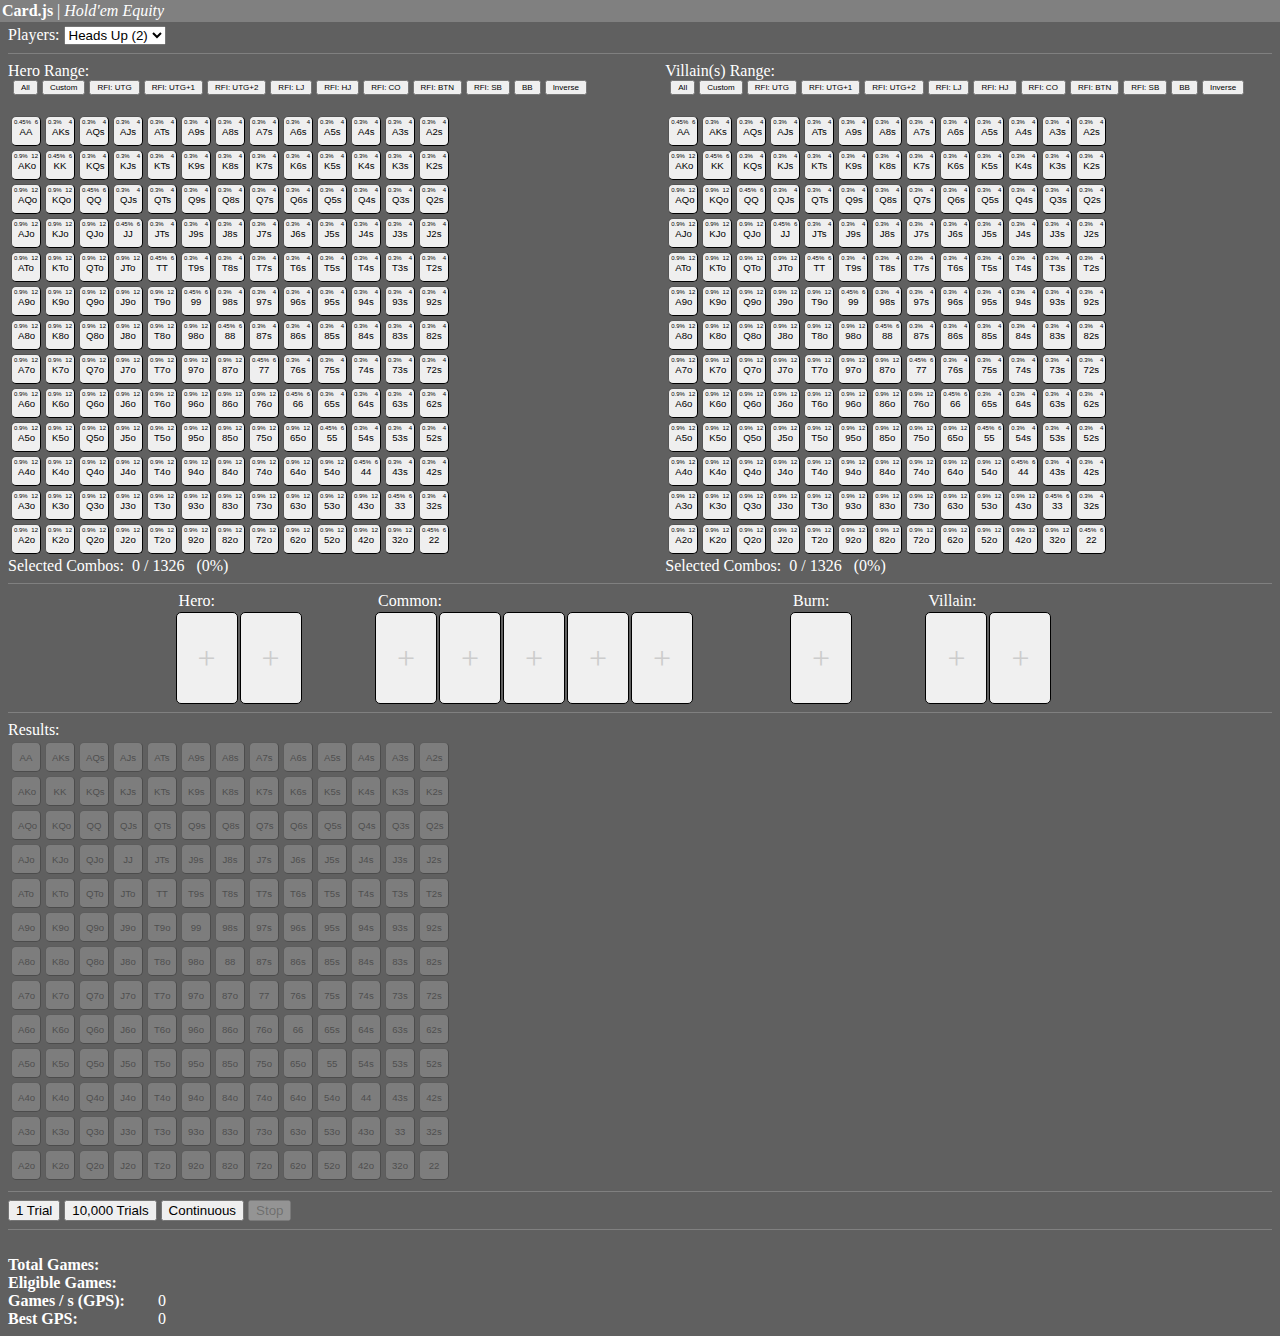
==== equity.html @ bd6b73d1 "fixing paths" ====
<!DOCTYPE html>
<html>

<head>
  <title>Card.js : Hold'em Equity</title>
  <script src="https://code.jquery.com/jquery-3.6.0.min.js"></script>
  <script src="includes/Card.js"></script>
  <link rel="stylesheet" href="includes/style.css">
  <script>let titleSuffix = 'Hold\'em Equity';</script>
  <script src="includes/topbar.js" defer></script>
  <script src="includes/equity_ui.js"></script>
  <script src="includes/equity_onload.js"></script>
  <script src="includes/equity_sim.js"></script>  
  <script src="includes/equity_inits.js"></script>  
</head>

<body>
  <br>
  <div class="player-selection">
    <label for="players">Players:</label>
    <select id="players">
      <option value="2">Heads Up (2)</option>
      <option value="3">3</option>
      <option value="4">4</option>
      <option value="5">5</option>
      <option value="6">6</option>
      <option value="7">7</option>
      <option value="8">8</option>
      <option value="9">9</option>
      <option value="10">10</option>
    </select>
  </div>
  
  <hr size="1" noshade>

  <div class="range-selectors-container">
    <div class="hand-range-selector hero">
      Hero Range: &nbsp;
        <div class="quick-select-buttons">
          <button class="quick-select" data-position="ALL">All</button>
          <button class="quick-select" data-position="CUSTOM">Custom</button>
          <button class="quick-select" data-position="UTG">RFI: UTG</button>
          <button class="quick-select" data-position="UTG+1">RFI: UTG+1</button>
          <button class="quick-select" data-position="UTG+2">RFI: UTG+2</button>
          <button class="quick-select" data-position="LJ">RFI: LJ</button>
          <button class="quick-select" data-position="HJ">RFI: HJ</button>
          <button class="quick-select" data-position="CO">RFI: CO</button>
          <button class="quick-select" data-position="BTN">RFI: BTN</button>
          <button class="quick-select" data-position="SB">RFI: SB</button>
          <button class="quick-select" data-position="BB">BB</button>
          <button class="quick-select" data-position="INV">Inverse</button>
        </div>
        <br>
        
      <table class="rangematrix" id="heroRange">
        <tbody></tbody>
      </table>
      Selected Combos:&nbsp; <span id="hero_selcombos"></span> / <span id="hero_totcombos"></span> &nbsp; (<span id="hero_rangeperc"></span>%)
    </div>    
    
    <div class="hand-range-selector villain">
      Villain(s) Range: &nbsp;
        <div class="quick-select-buttons">
          <button class="quick-select" data-position="ALL">All</button>
          <button class="quick-select" data-position="CUSTOM">Custom</button>
          <button class="quick-select" data-position="UTG">RFI: UTG</button>
          <button class="quick-select" data-position="UTG+1">RFI: UTG+1</button>
          <button class="quick-select" data-position="UTG+2">RFI: UTG+2</button>
          <button class="quick-select" data-position="LJ">RFI: LJ</button>
          <button class="quick-select" data-position="HJ">RFI: HJ</button>
          <button class="quick-select" data-position="CO">RFI: CO</button>
          <button class="quick-select" data-position="BTN">RFI: BTN</button>
          <button class="quick-select" data-position="SB">RFI: SB</button>
          <button class="quick-select" data-position="BB">BB</button>
          <button class="quick-select" data-position="INV">Inverse</button>
        </div>
        <br>
        
      <table class="rangematrix" id="villainRange">
        <tbody></tbody>
      </table>
      Selected Combos:&nbsp; <span id="villain_selcombos"></span> / <span id="villain_totcombos"></span> &nbsp; (<span id="villain_rangeperc"></span>%)
    </div>
  </div>
  <hr size="1" noshade>

  <div class="card-container-wrapper">
    <div class="card-container">
      <div class="hero-cards">
        <span class="cardtitle">Hero:</span><br>
        <div class="cardpreselect empty" id="preselect0" data-index="0" data-title="Hero Card 1"></div>
        <div class="cardpreselect empty" id="preselect1" data-index="1" data-title="Hero Card 2"></div>
      </div>
      &nbsp;&nbsp;    
    
      <div class="common-cards">
        <span class="cardtitle">Common:</span><br>
        <div class="cardpreselect empty" id="preselect2" data-index="2" data-title="Flop Card 1"></div>
        <div class="cardpreselect empty" id="preselect3" data-index="3" data-title="Flop Card 2"></div>
        <div class="cardpreselect empty" id="preselect4" data-index="4" data-title="Flop Card 3"></div>
        <div class="cardpreselect empty" id="preselect5" data-index="5" data-title="Turn Card"></div>
        <div class="cardpreselect empty" id="preselect6" data-index="6" data-title="River Card"></div>
      </div>
      &nbsp;
    
      <div class="burn-card">
        <span class="cardtitle">Burn:</span><br>
        <div class="cardpreselect empty" id="preselect7" data-index="7" data-title="Burn Card"></div>
      </div>    
      &nbsp;&nbsp;
    
      <div class="villain-cards">
        <span class="cardtitle">Villain:</span><br>
        <div class="cardpreselect empty" id="preselect8" data-index="8" data-title="Villain Card 1"></div>
        <div class="cardpreselect empty" id="preselect9" data-index="9" data-title="Villain Card 2"></div>
      </div>
    </div>
  </div>
  
  <hr size="1" noshade>
  <div class="hand-range-selector results">
    Results:       
    <table class="rangematrix" id="resultRange">
      <tbody></tbody>
    </table>
  </div>

  <hr size="1" noshade>
  <button onclick="recordTrial(true); updateResults();">1 Trial</button>
  <button onclick="runTrials(10000, false);">10,000 Trials</button>
  <button onclick="continuousTrials(5000, false); $('#stopButton').prop('disabled', false);">Continuous</button>
  <button id="stopButton" onclick="stopContinuousTrials(); $(this).prop('disabled', true);" disabled>Stop</button>
  
  <hr size="1" noshade>
  <br><div class="countlabel">Total Games:</div><div class="countnum" id="totalGames"></div>
  <br><div class="countlabel">Eligible Games:</div><div class="countnum" id="eligibleGames"></div>
  <br><div class="countlabel">Games / s (GPS):</div><div class="countnum" id="GPS">0</div>
  <br><div class="countlabel">Best GPS:</div><div class="countnum" id="fastestGPS">0</div>

  <div class="card-combo-overlay"></div>
  <div class="card-picker-wrapper"><div class="clearbutton"><button id="preselect_clear">Clear</button></div><div class="card-picker"></div></div>

  <div class="bigcard preselected_card" id="preselect0_card" data-index="0"><span class="cardrank"></span><span class="cardsuit"></span></div>
  <div class="bigcard preselected_card" id="preselect1_card" data-index="1"><span class="cardrank"></span><span class="cardsuit"></span></div>
  <div class="bigcard preselected_card" id="preselect2_card" data-index="2"><span class="cardrank"></span><span class="cardsuit"></span></div>
  <div class="bigcard preselected_card" id="preselect3_card" data-index="3"><span class="cardrank"></span><span class="cardsuit"></span></div>
  <div class="bigcard preselected_card" id="preselect4_card" data-index="4"><span class="cardrank"></span><span class="cardsuit"></span></div>
  <div class="bigcard preselected_card" id="preselect5_card" data-index="5"><span class="cardrank"></span><span class="cardsuit"></span></div>
  <div class="bigcard preselected_card" id="preselect6_card" data-index="6"><span class="cardrank"></span><span class="cardsuit"></span></div>
  <div class="bigcard preselected_card" id="preselect7_card" data-index="7"><span class="cardrank"></span><span class="cardsuit"></span></div>
  <div class="bigcard preselected_card" id="preselect8_card" data-index="8"><span class="cardrank"></span><span class="cardsuit"></span></div>
  <div class="bigcard preselected_card" id="preselect9_card" data-index="9"><span class="cardrank"></span><span class="cardsuit"></span></div>
</body>
</html>
---- includes/style.css ----
body {
    background-color: #606060;
    color: white;
  }

  a {
    color:white;
  }

  #rankTable {
    width: 100%;
    border-collapse: collapse;
  }
  
  #rankTable th,
  #rankTable td {
    padding: 8px;
    text-align: center;
    border: 1px solid #ccc;
  }
  
  #rankTable th {
    background-color: #f2f2f2;
    font-weight: bold;
    color:black;
  }

  #rankTable th {
    cursor: pointer;
  }

  .countlabel {
    width:150px;
    font-weight:bold;
    display:inline-flex;
  }

  .countnum {
    width:150px;
    display:inline-flex;
  }

  .hand-range-button {
      width: 30px;
      height: 30px;
      margin: 0px;
      font-size: 0.6em;
      text-align: center;             
      border-radius: 5px;
      border-width: 1px;
      position:relative;
  }

  .hand-range-button:not(.selected):not(.result):hover {
    background-color: #ccc;
  }

  .hand-range-button.selected:not(.result):hover {
    background-color: #73cd76;
  }

  .hand-range-button.result {
    background: linear-gradient(to right, #f0f0f0 50%, #f0f0f0 50%);
  }

  .combo-num {
    position: absolute;
    top: 0; 
    right: 0; 
    font-size: 0.6em; 
    margin: 2px; 
  }

  .combo-perc {
    position: absolute;
    top: 0; 
    left: 0; 
    font-size: 0.6em; 
    margin: 2px; 
  }

  .pocketpair {
    font-weight:bold;
  }   

  .selected {
    background-color: #4CAF50; 
    color: white;
  }

  .hand-range-selector {
    align-items: center; 
    flex-wrap: wrap; 
  }

  .quick-select-buttons {
    display: flex; 
    flex-wrap: nowrap; 
    margin-left: 5px; 
  }

  .quick-select-buttons button {
    margin-right: 4px;
    font-size: 0.5em;
  }

  .range-selectors-container {
    display: flex;
    flex-direction: row; 
    justify-content: space-between; 
    align-items: flex-start; 
  }

  .hand-range-selector {
    width: 48%; 
  }

  .hand-range-button.result {
    opacity: .2;
  }

  .card-combo-overlay {
    display: none;
    position: fixed; 
    display: none;
    background-color: #f9f9f9; 
    border: 1px solid #d3d3d3; 
    z-index: 100; 
    padding: 5px; 
    color:black;
  }

  .card {
    display:inline-flex;
  }

  .cardspace {
    padding-right:50px;
  }

  .card {
    cursor: pointer;
    width: 20px; 
    height: 34px; 
    border: 1px solid #000; 
    border-radius: 2px; 
    display: inline-flex; 
    justify-content: center; 
    align-items: center; 
    position: relative; 
    margin:0px;
  }

  .bigcard {
    display:none;
    cursor: pointer;
    width: 52px; 
    height: 80px; 
    border: 1px solid #000; 
    background-color: white;
    border-radius: 2px; 
    justify-content: center; 
    align-items: center; 
    position: absolute; 
    margin:0px;
    z-index:90;
  }

  .card:hover {
    background-color: #ccc;
  }
  
  .cardrank {
    position: absolute; 
    top: 2px; 
    left: 2px; 
    font-size: 9px; 
    color:black;
  }
  
  .cardsuit { font-size: 16px; }
  .bigcard .cardrank { left: 4px; font-size: 19px; font-weight:bold; }
  .bigcard .cardsuit { font-size: 39px; }

  .hearts { color:red; }
  .clubs {  color:green; }
  .spades {  color:black; }
  .diamonds {  color:blue; }
  
  
  .card-container-wrapper {
    display: flex;
    justify-content: center;
    align-items: center;
    min-height: 9vh; 
  }

  .card-container {
    display: flex;
    flex-wrap: wrap;
    gap: 10px;
    margin: auto;   
  }

  .cardtitle {
    width: 100%;
    text-align: left;
    margin-left: 5px;
  }
  
  .hero-cards, .common-cards, .burn-card, .villain-cards {
    display: flex;
    gap: 2px;
    flex-wrap: wrap;
    align-items: flex-start; 
  }
  
  .cardpreselect {    
    width: 60px;
    height: 90px;
    border: 1px solid #000;
    border-radius: 5px;
    background-color: #f0f0f0;
    display: flex;
    justify-content: center;
    align-items: center;
    cursor: pointer;    
  }
  
  .cardpreselect.empty::before {
    content: "+";
    font-size: 2em;
    color: #ccc;
  }
  
  .card-picker-wrapper {
    display: none; 
    justify-content: center;
    align-items: center;
    position: fixed;
    top: 0;
    left: 0;
    width: 100%;
    height: 100%;
    z-index:99;    
  }

  .card-picker-wrapper .clearbutton {
    display:none;
    position: relative;
    top: -100px;
    right: -335px;
    color: black;
    z-index: 100;
  }
  
  
  .card-picker {
    background-color: white;
    width: auto; 
    min-width: 150px; 
    height: auto;     
    border-radius: 10px;
    padding:10px;
    color:black;
    cursor: pointer;
    z-index:99;
    border-width:1px;
    border-style:solid;
    border-color:black;
  }

  .card-picker .selectortitle {
    font-weight:bold;
  }
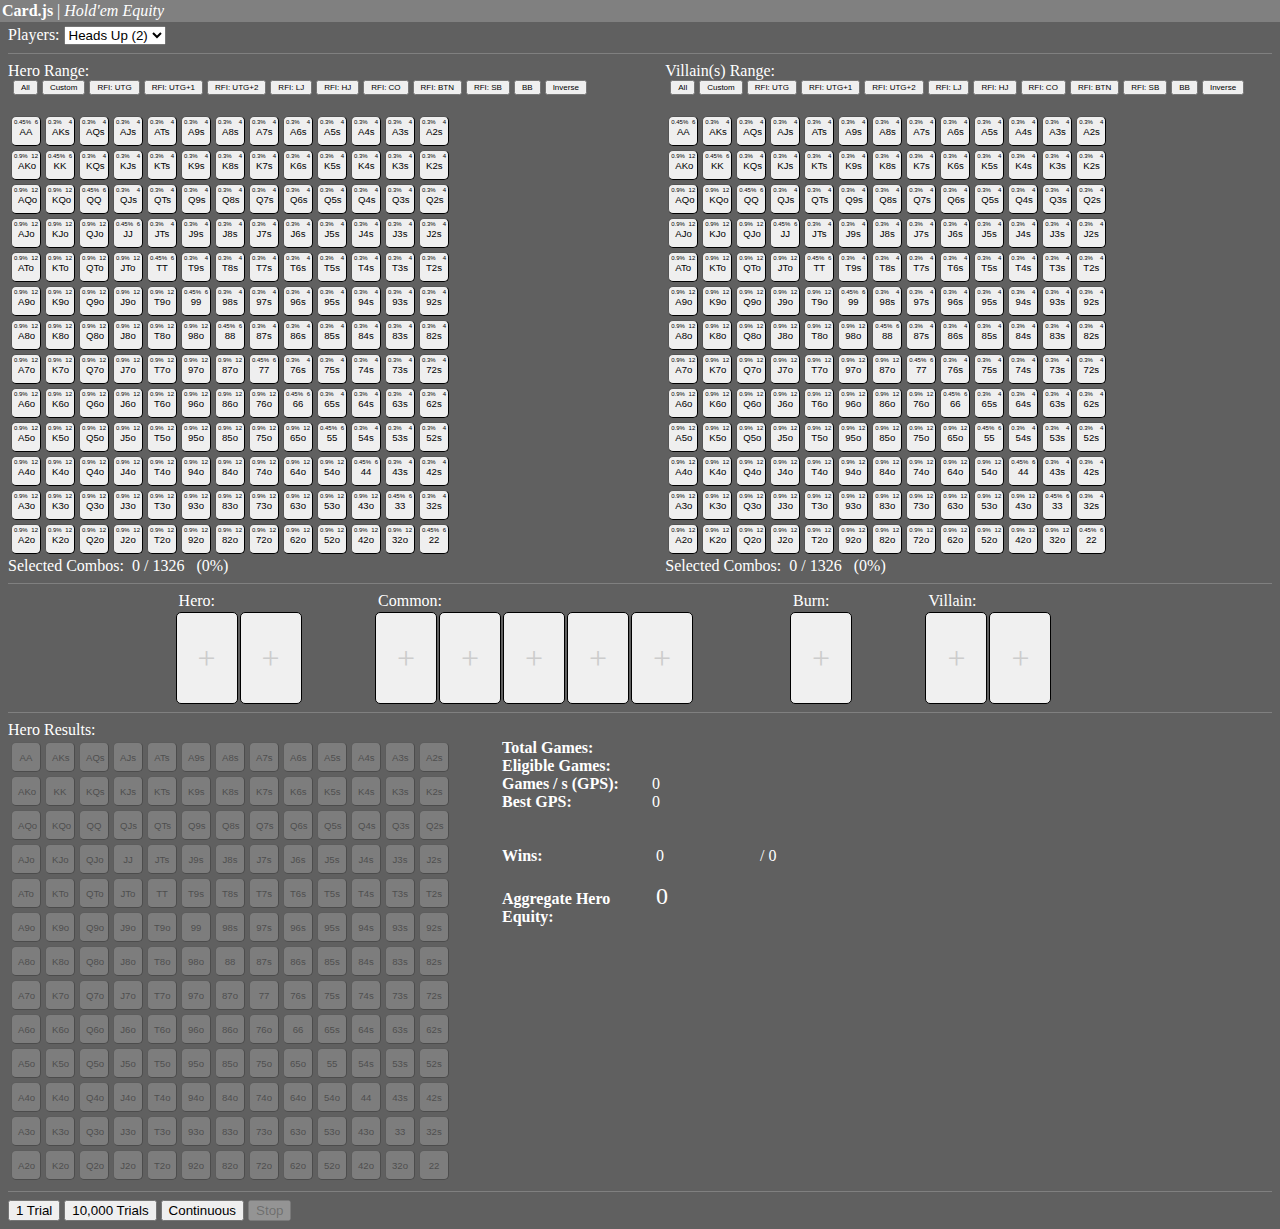
==== commit ed63730a: "aggregate equity" ====
--- a/equity.html
+++ b/equity.html
@@ -118,25 +118,37 @@
   </div>
   
   <hr size="1" noshade>
-  <div class="hand-range-selector results">
-    Results:       
-    <table class="rangematrix" id="resultRange">
-      <tbody></tbody>
-    </table>
+  <div class="results-container">
+    <div class="hand-range-selector results">
+      Hero Results:       
+      <table class="rangematrix" id="resultRange">
+        <tbody></tbody>
+      </table>
+    </div>
+
+    <div style="width:100%; margin-left:50px;">
+      <br><div class="countlabel">Total Games:</div><div class="countnum" id="totalGames"></div>
+      <br><div class="countlabel">Eligible Games:</div><div class="countnum" id="eligibleGames"></div>
+      <br><div class="countlabel">Games / s (GPS):</div><div class="countnum" id="GPS">0</div>
+      <br><div class="countlabel">Best GPS:</div><div class="countnum" id="fastestGPS">0</div>
+      <br><br>
+      <br><div class="countlabel">Wins:</div>
+        <div class="countnum" id="numWins">0</div> / 
+        <div class="countnum" id="numEligible">0</div>
+
+      <br><br><div class="countlabel">Aggregate Hero Equity:</div>
+        <div class="countnum big" id="totEquity">0</div>
+
+    </div>
   </div>
 
   <hr size="1" noshade>
-  <button onclick="recordTrial(true); updateResults();">1 Trial</button>
-  <button onclick="runTrials(10000, false);">10,000 Trials</button>
-  <button onclick="continuousTrials(5000, false); $('#stopButton').prop('disabled', false);">Continuous</button>
+  <button onclick="resetResults(); recordTrial(true); updateResults();">1 Trial</button>
+  <button onclick="resetResults(); runTrials(10000, false);">10,000 Trials</button>
+  <button onclick="resetResults(); continuousTrials(5000, false); $('#stopButton').prop('disabled', false);">Continuous</button>
   <button id="stopButton" onclick="stopContinuousTrials(); $(this).prop('disabled', true);" disabled>Stop</button>
   
-  <hr size="1" noshade>
-  <br><div class="countlabel">Total Games:</div><div class="countnum" id="totalGames"></div>
-  <br><div class="countlabel">Eligible Games:</div><div class="countnum" id="eligibleGames"></div>
-  <br><div class="countlabel">Games / s (GPS):</div><div class="countnum" id="GPS">0</div>
-  <br><div class="countlabel">Best GPS:</div><div class="countnum" id="fastestGPS">0</div>
-
+  
   <div class="card-combo-overlay"></div>
   <div class="card-picker-wrapper"><div class="clearbutton"><button id="preselect_clear">Clear</button></div><div class="card-picker"></div></div>
 
--- a/includes/style.css
+++ b/includes/style.css
@@ -36,9 +36,17 @@
   }
 
   .countnum {
-    width:150px;
-    display:inline-flex;
-  }
+    width:100px;
+    display:inline-flex;
+  }
+
+  .countnum.big {
+    width:100px;
+    display:inline-flex;
+    font-size:x-large;
+  }
+
+
 
   .hand-range-button {
       width: 30px;
@@ -109,6 +117,14 @@
     flex-direction: row; 
     justify-content: space-between; 
     align-items: flex-start; 
+  }
+
+  .results-container {
+    display: flex;
+    flex-direction: row; 
+    justify-content: space-between; 
+    align-items: flex-start; 
+
   }
 
   .hand-range-selector {
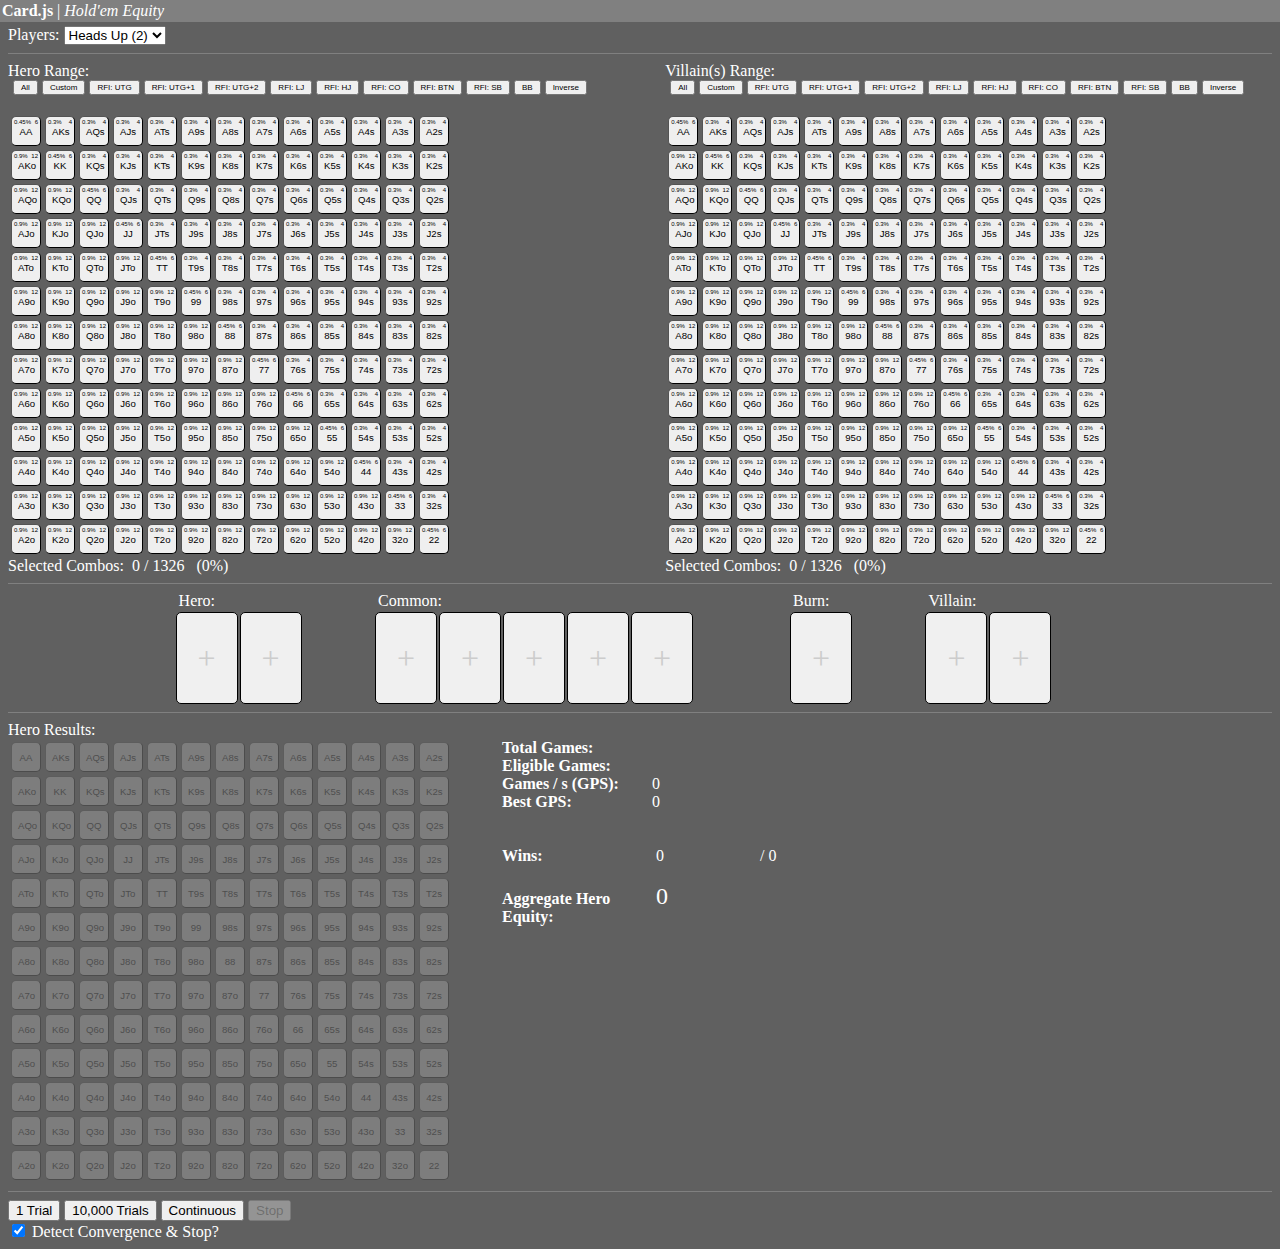
==== commit 9dbed1cc: "Convergence Detection w/ precision and checkbox setting" ====
--- a/equity.html
+++ b/equity.html
@@ -147,6 +147,7 @@
   <button onclick="resetResults(); runTrials(10000, false);">10,000 Trials</button>
   <button onclick="resetResults(); continuousTrials(5000, false); $('#stopButton').prop('disabled', false);">Continuous</button>
   <button id="stopButton" onclick="stopContinuousTrials(); $(this).prop('disabled', true);" disabled>Stop</button>
+  <br><input type="checkbox" checked onchange="detectConvergece=!detectConvergence;"> Detect Convergence & Stop?
   
   
   <div class="card-combo-overlay"></div>
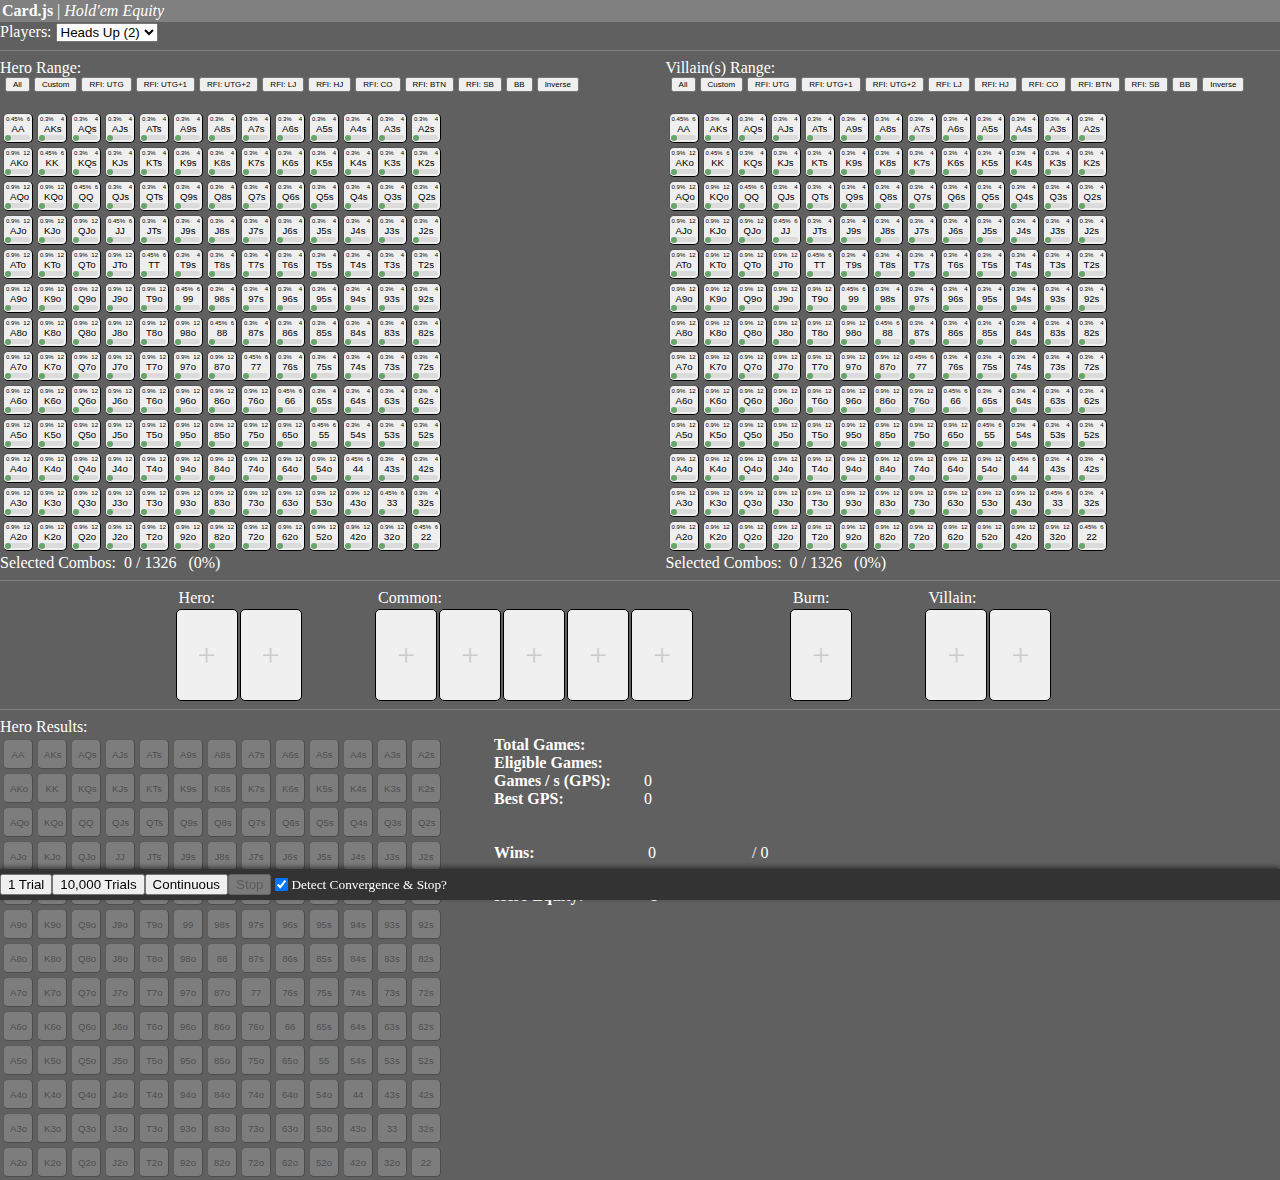
==== commit bfd21714: "some clean up & bottom nav float" ====
--- a/equity.html
+++ b/equity.html
@@ -37,18 +37,7 @@
     <div class="hand-range-selector hero">
       Hero Range: &nbsp;
         <div class="quick-select-buttons">
-          <button class="quick-select" data-position="ALL">All</button>
-          <button class="quick-select" data-position="CUSTOM">Custom</button>
-          <button class="quick-select" data-position="UTG">RFI: UTG</button>
-          <button class="quick-select" data-position="UTG+1">RFI: UTG+1</button>
-          <button class="quick-select" data-position="UTG+2">RFI: UTG+2</button>
-          <button class="quick-select" data-position="LJ">RFI: LJ</button>
-          <button class="quick-select" data-position="HJ">RFI: HJ</button>
-          <button class="quick-select" data-position="CO">RFI: CO</button>
-          <button class="quick-select" data-position="BTN">RFI: BTN</button>
-          <button class="quick-select" data-position="SB">RFI: SB</button>
-          <button class="quick-select" data-position="BB">BB</button>
-          <button class="quick-select" data-position="INV">Inverse</button>
+        <!--Filled from _onload.js--> 
         </div>
         <br>
         
@@ -61,18 +50,7 @@
     <div class="hand-range-selector villain">
       Villain(s) Range: &nbsp;
         <div class="quick-select-buttons">
-          <button class="quick-select" data-position="ALL">All</button>
-          <button class="quick-select" data-position="CUSTOM">Custom</button>
-          <button class="quick-select" data-position="UTG">RFI: UTG</button>
-          <button class="quick-select" data-position="UTG+1">RFI: UTG+1</button>
-          <button class="quick-select" data-position="UTG+2">RFI: UTG+2</button>
-          <button class="quick-select" data-position="LJ">RFI: LJ</button>
-          <button class="quick-select" data-position="HJ">RFI: HJ</button>
-          <button class="quick-select" data-position="CO">RFI: CO</button>
-          <button class="quick-select" data-position="BTN">RFI: BTN</button>
-          <button class="quick-select" data-position="SB">RFI: SB</button>
-          <button class="quick-select" data-position="BB">BB</button>
-          <button class="quick-select" data-position="INV">Inverse</button>
+          <!--Filled from _onload.js-->           
         </div>
         <br>
         
@@ -136,19 +114,19 @@
         <div class="countnum" id="numWins">0</div> / 
         <div class="countnum" id="numEligible">0</div>
 
-      <br><br><div class="countlabel">Aggregate Hero Equity:</div>
+      <br><br><div class="countlabel" title="Hero Equity includes the equity from chops as well.">Hero Equity:</div>
         <div class="countnum big" id="totEquity">0</div>
 
     </div>
   </div>
 
-  <hr size="1" noshade>
-  <button onclick="resetResults(); recordTrial(true); updateResults();">1 Trial</button>
-  <button onclick="resetResults(); runTrials(10000, false);">10,000 Trials</button>
-  <button onclick="resetResults(); continuousTrials(5000, false); $('#stopButton').prop('disabled', false);">Continuous</button>
-  <button id="stopButton" onclick="stopContinuousTrials(); $(this).prop('disabled', true);" disabled>Stop</button>
-  <br><input type="checkbox" checked onchange="detectConvergece=!detectConvergence;"> Detect Convergence & Stop?
-  
+  <div class="navbar">
+    <button onclick="resetResults(); recordTrial(true); updateResults();">1 Trial</button>
+    <button onclick="resetResults(); runTrials(10000, false);">10,000 Trials</button>
+    <button onclick="resetResults(); continuousTrials(5000, false); $('#stopButton').prop('disabled', false);">Continuous</button>
+    <button id="stopButton" onclick="stopContinuousTrials(); $(this).prop('disabled', true);" disabled>Stop</button>
+    <input type="checkbox" checked onchange="detectConvergence=!detectConvergence;"> <span style="padding-top:3px;">Detect Convergence & Stop? </span>
+  </div>    
   
   <div class="card-combo-overlay"></div>
   <div class="card-picker-wrapper"><div class="clearbutton"><button id="preselect_clear">Clear</button></div><div class="card-picker"></div></div>
--- a/includes/style.css
+++ b/includes/style.css
@@ -1,6 +1,7 @@
   body {
     background-color: #606060;
     color: white;
+    margin:5px 0px 0px 0px;
   }
 
   a {
@@ -45,8 +46,6 @@
     display:inline-flex;
     font-size:x-large;
   }
-
-
 
   .hand-range-button {
       width: 30px;
@@ -93,7 +92,7 @@
 
   .selected {
     background-color: #4CAF50; 
-    color: white;
+    /*color: white;*/
   }
 
   .hand-range-selector {
@@ -124,11 +123,14 @@
     flex-direction: row; 
     justify-content: space-between; 
     align-items: flex-start; 
-
   }
 
   .hand-range-selector {
     width: 48%; 
+    -webkit-user-select: none; /* Chrome, Safari, Opera */
+    -moz-user-select: none;    /* Firefox */
+    -ms-user-select: none;     /* IE 10+ */
+    user-select: none;         /* Standard syntax */
   }
 
   .hand-range-button.result {
@@ -290,7 +292,50 @@
     font-weight:bold;
   }
 
-
-  
-  
-  
+  .slider {
+    -webkit-appearance: none; /* Override default appearance */
+    appearance: none;
+    width: 90%; /* Match button width */
+    height: 5px; /* Slider thickness */
+    background: #d3d3d3; /* Slider background */
+    outline: none;
+    opacity: 0.7;
+    -webkit-transition: .2s;
+    transition: opacity .2s;
+    position: absolute;
+    bottom: -0px; /* Adjust distance from the button */
+    left: -1px;
+    border-radius: 5px;
+  }
+  
+  .slider::-webkit-slider-thumb {
+    -webkit-appearance: none; /* Override default appearance */
+    appearance: none;
+    width: 6px; /* Width of the slider thumb */
+    height: 6px; /* Height of the slider thumb */
+    background: #2e8531; /* Green color */
+    cursor: pointer; /* Cursor on hover */
+    border-radius: 50%; /* Make it round */
+  }
+  
+  .slider::-moz-range-thumb {
+    width: 10px; /* Width of the slider thumb */
+    height: 10px; /* Height of the slider thumb */
+    background: #2e8531; /* Green color */
+    cursor: pointer; /* Cursor on hover */
+    border-radius: 50%; /* Make it round */
+  }
+
+  .navbar {
+    position: fixed;
+    bottom: 0;
+    width: 100%;
+    background-color: #333;
+    color: white;
+    padding: 5px 0;
+    box-shadow: 0 -2px 5px rgba(0,0,0,0.5);
+    display:flex;
+    font-size:smaller;
+}
+  
+  
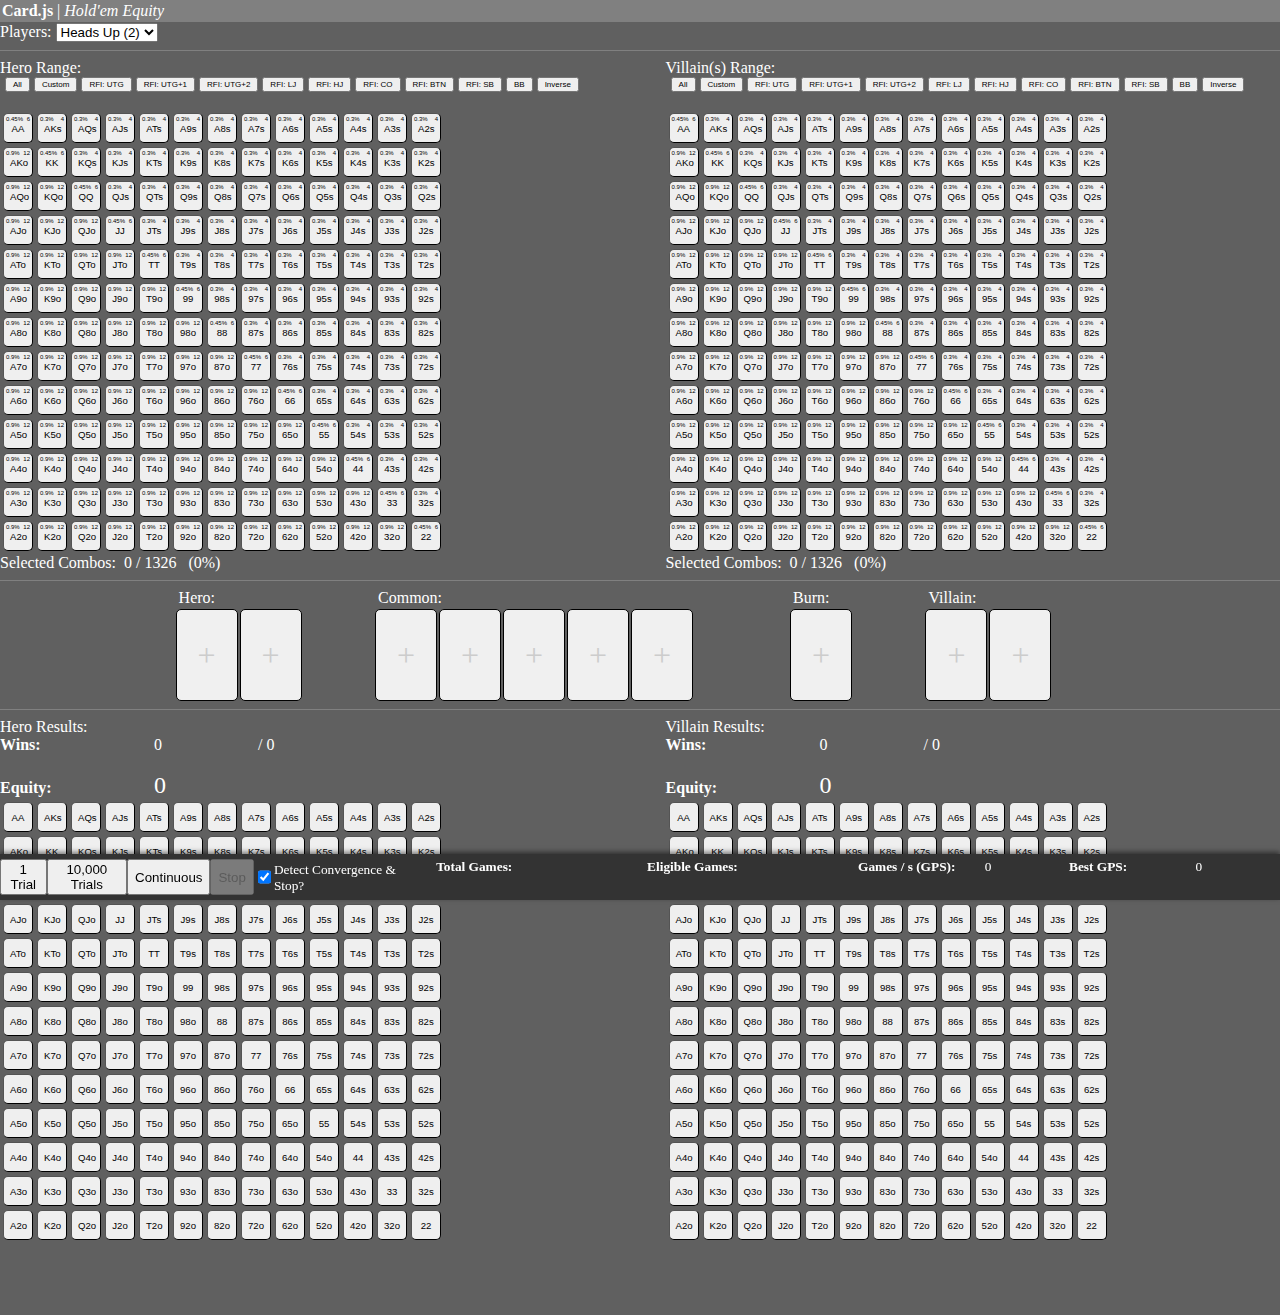
==== commit 12cae034: "Adding Villain Result Set" ====
--- a/equity.html
+++ b/equity.html
@@ -99,25 +99,30 @@
   <div class="results-container">
     <div class="hand-range-selector results">
       Hero Results:       
-      <table class="rangematrix" id="resultRange">
+      <br><div class="countlabel">Wins:</div>
+        <div class="countnum" id="numWinsH">0</div> / 
+        <div class="countnum" id="numEligibleH">0</div>
+      <br><br><div class="countlabel" title="Equity includes the equity from chops as well.">Equity:</div>
+        <div class="countnum big" id="totEquityH">0</div>      
+      <table class="rangematrix" id="HresultRange">
         <tbody></tbody>
       </table>
     </div>
 
-    <div style="width:100%; margin-left:50px;">
-      <br><div class="countlabel">Total Games:</div><div class="countnum" id="totalGames"></div>
-      <br><div class="countlabel">Eligible Games:</div><div class="countnum" id="eligibleGames"></div>
-      <br><div class="countlabel">Games / s (GPS):</div><div class="countnum" id="GPS">0</div>
-      <br><div class="countlabel">Best GPS:</div><div class="countnum" id="fastestGPS">0</div>
-      <br><br>
+    
+
+    <div class="hand-range-selector results">
+      Villain Results:       
       <br><div class="countlabel">Wins:</div>
-        <div class="countnum" id="numWins">0</div> / 
-        <div class="countnum" id="numEligible">0</div>
-
-      <br><br><div class="countlabel" title="Hero Equity includes the equity from chops as well.">Hero Equity:</div>
-        <div class="countnum big" id="totEquity">0</div>
-
+        <div class="countnum" id="numWinsV">0</div> / 
+        <div class="countnum" id="numEligibleV">0</div>
+      <br><br><div class="countlabel" title="Equity includes the equity from chops as well.">Equity:</div>
+        <div class="countnum big" id="totEquityV">0</div>
+      <table class="rangematrix" id="VresultRange">
+        <tbody></tbody>
+      </table>
     </div>
+    
   </div>
 
   <div class="navbar">
@@ -126,6 +131,14 @@
     <button onclick="resetResults(); continuousTrials(5000, false); $('#stopButton').prop('disabled', false);">Continuous</button>
     <button id="stopButton" onclick="stopContinuousTrials(); $(this).prop('disabled', true);" disabled>Stop</button>
     <input type="checkbox" checked onchange="detectConvergence=!detectConvergence;"> <span style="padding-top:3px;">Detect Convergence & Stop? </span>
+
+    &nbsp;&nbsp;&nbsp;
+    &nbsp;&nbsp;&nbsp;
+    &nbsp;&nbsp;&nbsp;
+    <div class="countlabel">Total Games:</div><div class="countnum" id="totalGames"></div>
+    <div class="countlabel">Eligible Games:</div><div class="countnum" id="eligibleGames"></div>
+    <div class="countlabel">Games / s (GPS):</div><div class="countnum" id="GPS">0</div>
+    <div class="countlabel">Best GPS:</div><div class="countnum" id="fastestGPS">0</div>
   </div>    
   
   <div class="card-combo-overlay"></div>
@@ -141,5 +154,8 @@
   <div class="bigcard preselected_card" id="preselect7_card" data-index="7"><span class="cardrank"></span><span class="cardsuit"></span></div>
   <div class="bigcard preselected_card" id="preselect8_card" data-index="8"><span class="cardrank"></span><span class="cardsuit"></span></div>
   <div class="bigcard preselected_card" id="preselect9_card" data-index="9"><span class="cardrank"></span><span class="cardsuit"></span></div>
+
+<br><br>
+<br><br>
 </body>
 </html>--- a/includes/style.css
+++ b/includes/style.css
@@ -306,6 +306,8 @@
     bottom: -0px; /* Adjust distance from the button */
     left: -1px;
     border-radius: 5px;
+    display:none;
+    
   }
   
   .slider::-webkit-slider-thumb {
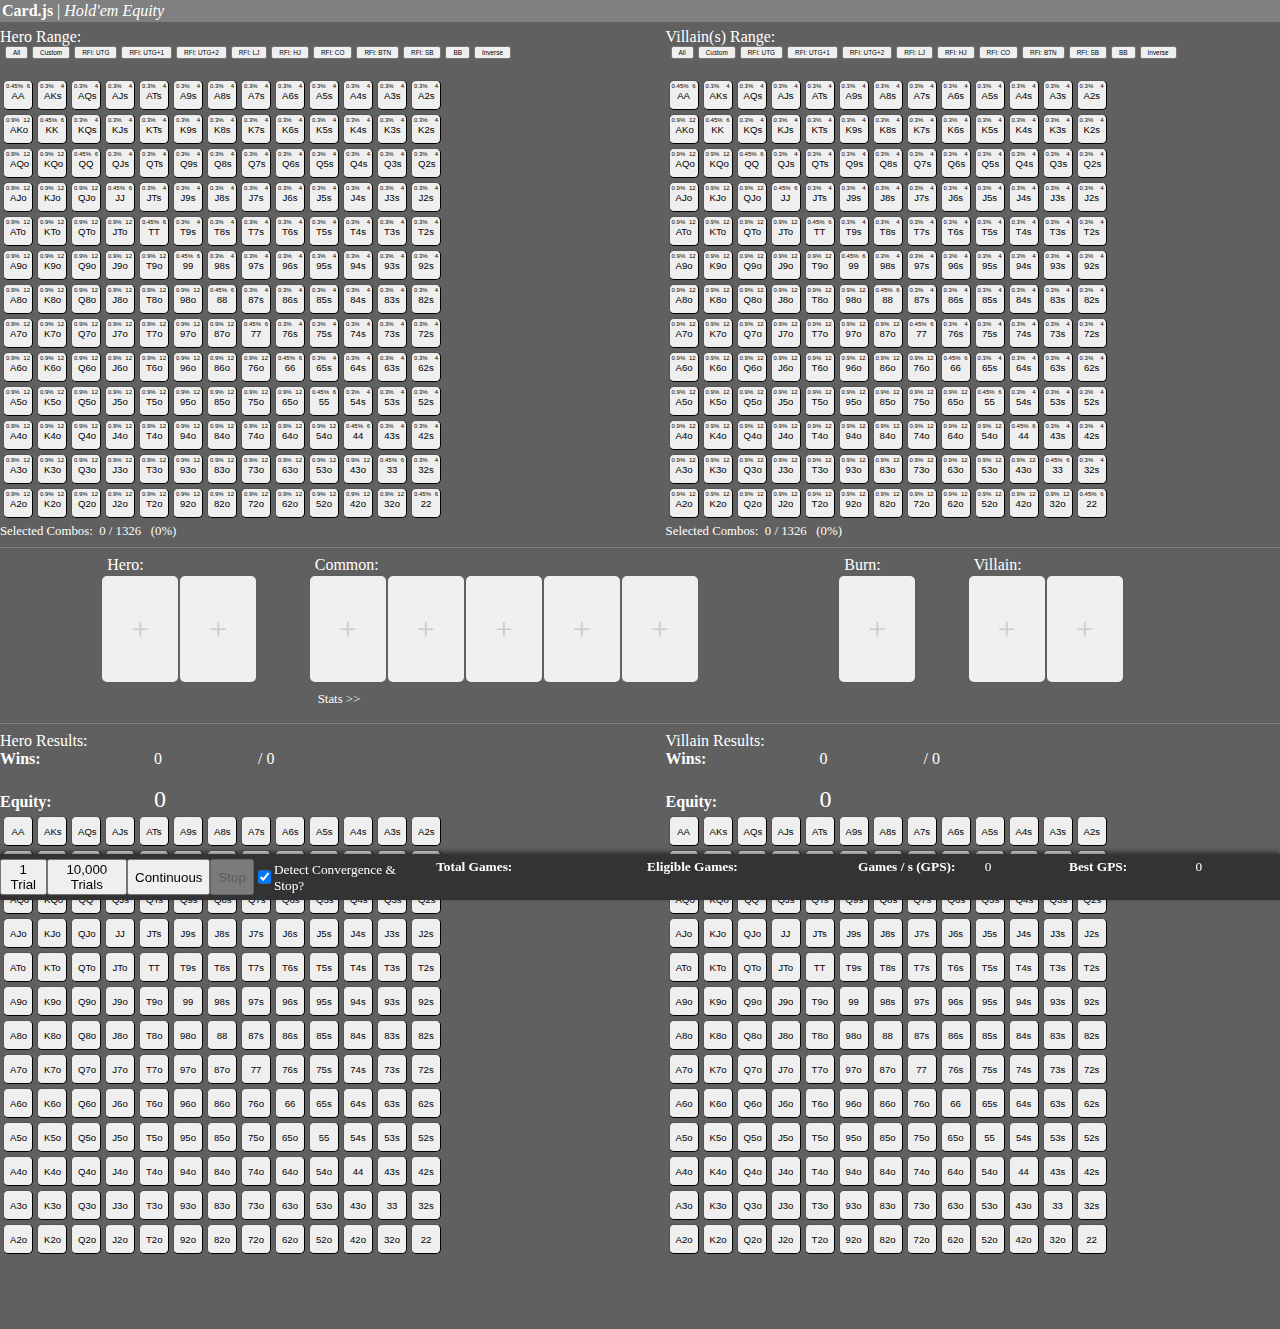
==== commit b2213302: "ui updates" ====
--- a/equity.html
+++ b/equity.html
@@ -16,9 +16,10 @@
 
 <body>
   <br>
-  <div class="player-selection">
+  
+  <div class="player-selection" style="display:none;">
     <label for="players">Players:</label>
-    <select id="players">
+    <select id="players" disabled>
       <option value="2">Heads Up (2)</option>
       <option value="3">3</option>
       <option value="4">4</option>
@@ -31,7 +32,7 @@
     </select>
   </div>
   
-  <hr size="1" noshade>
+  <hr size="1" noshade style="display:none;">
 
   <div class="range-selectors-container">
     <div class="hand-range-selector hero">
@@ -44,7 +45,7 @@
       <table class="rangematrix" id="heroRange">
         <tbody></tbody>
       </table>
-      Selected Combos:&nbsp; <span id="hero_selcombos"></span> / <span id="hero_totcombos"></span> &nbsp; (<span id="hero_rangeperc"></span>%)
+      <span class="smaller">Selected Combos:&nbsp; <span id="hero_selcombos"></span> / <span id="hero_totcombos"></span> &nbsp; (<span id="hero_rangeperc"></span>%)</span>
     </div>    
     
     <div class="hand-range-selector villain">
@@ -57,43 +58,47 @@
       <table class="rangematrix" id="villainRange">
         <tbody></tbody>
       </table>
-      Selected Combos:&nbsp; <span id="villain_selcombos"></span> / <span id="villain_totcombos"></span> &nbsp; (<span id="villain_rangeperc"></span>%)
+      <span class="smaller">Selected Combos:&nbsp; <span id="villain_selcombos"></span> / <span id="villain_totcombos"></span> &nbsp; (<span id="villain_rangeperc"></span>%)</span>
     </div>
   </div>
   <hr size="1" noshade>
 
   <div class="card-container-wrapper">
     <div class="card-container">
-      <div class="hero-cards">
-        <span class="cardtitle">Hero:</span><br>
-        <div class="cardpreselect empty" id="preselect0" data-index="0" data-title="Hero Card 1"></div>
-        <div class="cardpreselect empty" id="preselect1" data-index="1" data-title="Hero Card 2"></div>
-      </div>
-      &nbsp;&nbsp;    
-    
-      <div class="common-cards">
-        <span class="cardtitle">Common:</span><br>
-        <div class="cardpreselect empty" id="preselect2" data-index="2" data-title="Flop Card 1"></div>
-        <div class="cardpreselect empty" id="preselect3" data-index="3" data-title="Flop Card 2"></div>
-        <div class="cardpreselect empty" id="preselect4" data-index="4" data-title="Flop Card 3"></div>
-        <div class="cardpreselect empty" id="preselect5" data-index="5" data-title="Turn Card"></div>
-        <div class="cardpreselect empty" id="preselect6" data-index="6" data-title="River Card"></div>
-      </div>
-      &nbsp;
-    
-      <div class="burn-card">
-        <span class="cardtitle">Burn:</span><br>
-        <div class="cardpreselect empty" id="preselect7" data-index="7" data-title="Burn Card"></div>
-      </div>    
-      &nbsp;&nbsp;
-    
-      <div class="villain-cards">
-        <span class="cardtitle">Villain:</span><br>
-        <div class="cardpreselect empty" id="preselect8" data-index="8" data-title="Villain Card 1"></div>
-        <div class="cardpreselect empty" id="preselect9" data-index="9" data-title="Villain Card 2"></div>
-      </div>
+            <div class="hero-cards">
+                <div class="table-cell cardtitle">Hero:</div>
+                <div class="table-cell cardpreselect empty" id="preselect0" data-index="0" data-title="Hero Card 1"></div>
+                <div class="table-cell cardpreselect empty" id="preselect1" data-index="1" data-title="Hero Card 2"></div>
+            </div>
+
+            <div class="common-cards">
+                <div class="table-cell cardtitle">Common:</div>
+                <div class="table-cell cardpreselect empty" id="preselect2" data-index="2" data-title="Flop Card 1"></div>
+                <div class="table-cell cardpreselect empty" id="preselect3" data-index="3" data-title="Flop Card 2"></div>
+                <div class="table-cell cardpreselect empty" id="preselect4" data-index="4" data-title="Flop Card 3"></div>
+                <div class="table-cell cardpreselect empty" id="preselect5" data-index="5" data-title="Turn Card"></div>
+                <div class="table-cell cardpreselect empty" id="preselect6" data-index="6" data-title="River Card"></div>
+                <div class="table-cell statblock" onclick="document.getElementById('stats_board').classList.toggle('visible');">Stats &gt;&gt;
+                    <div class="statblock-content" id="stats_board">
+                        <br>aasdfasdfaf: b%
+                        <br>aasdfasdfasdf asdfadf: b%
+                    </div>
+                </div>
+            </div>
+
+            <div class="burn-card">
+                <div class="table-cell cardtitle">Burn:</div>
+                <div class="table-cell cardpreselect empty" id="preselect7" data-index="7" data-title="Burn Card"></div>
+            </div>
+
+            <div class="villain-cards">
+                <div class="table-cell cardtitle">Villain:</div>
+                <div class="table-cell cardpreselect empty" id="preselect8" data-index="8" data-title="Villain Card 1"></div>
+                <div class="table-cell cardpreselect empty" id="preselect9" data-index="9" data-title="Villain Card 2"></div>
+            </div>
+
     </div>
-  </div>
+</div>
   
   <hr size="1" noshade>
   <div class="results-container">
@@ -102,7 +107,7 @@
       <br><div class="countlabel">Wins:</div>
         <div class="countnum" id="numWinsH">0</div> / 
         <div class="countnum" id="numEligibleH">0</div>
-      <br><br><div class="countlabel" title="Equity includes the equity from chops as well.">Equity:</div>
+      <br><br><div class="countlabel" title="Hero Equity includes the equity from chops as well.">Equity:</div>
         <div class="countnum big" id="totEquityH">0</div>      
       <table class="rangematrix" id="HresultRange">
         <tbody></tbody>
--- a/includes/style.css
+++ b/includes/style.css
@@ -1,7 +1,7 @@
   body {
     background-color: #606060;
     color: white;
-    margin:5px 0px 0px 0px;
+    margin:10px 0px 0px 0px;
   }
 
   a {
@@ -108,7 +108,7 @@
 
   .quick-select-buttons button {
     margin-right: 4px;
-    font-size: 0.5em;
+    font-size: 0.4em;
   }
 
   .range-selectors-container {
@@ -217,7 +217,9 @@
     display: flex;
     flex-wrap: wrap;
     gap: 10px;
-    margin: auto;   
+    margin: auto;
+    align-items: flex-start;
+    flex-wrap: nowrap; /* Prevents wrapping */
   }
 
   .cardtitle {
@@ -230,9 +232,42 @@
     display: flex;
     gap: 2px;
     flex-wrap: wrap;
-    align-items: flex-start; 
-  }
-  
+    align-items: top; 
+  }
+
+  .table {
+    display: flex;
+    flex-direction: column;
+}
+
+.table-cell:not(.cardtitle) {
+    padding: 8px;
+    border: 0px solid #ccc; /* Optional: for visual separation */
+}
+
+.table-cell .cardtitle {
+    padding:0px;
+}
+
+.statblock-content {
+    display: none;
+    position: absolute;
+    background: white;
+    border: 1px solid #ccc;
+    padding: 10px;
+    z-index: 1;
+}
+
+
+  .statblock {
+    flex-basis: 300px;  
+    font-size: .8em;
+  }
+
+  #stats_board {
+    display: none;
+  }
+
   .cardpreselect {    
     width: 60px;
     height: 90px;
@@ -339,5 +374,15 @@
     display:flex;
     font-size:smaller;
 }
-  
-  
+
+.tiny {
+  font-size:.6em;
+}
+
+.smaller {
+  font-size:.8em;
+}
+
+
+  
+  
